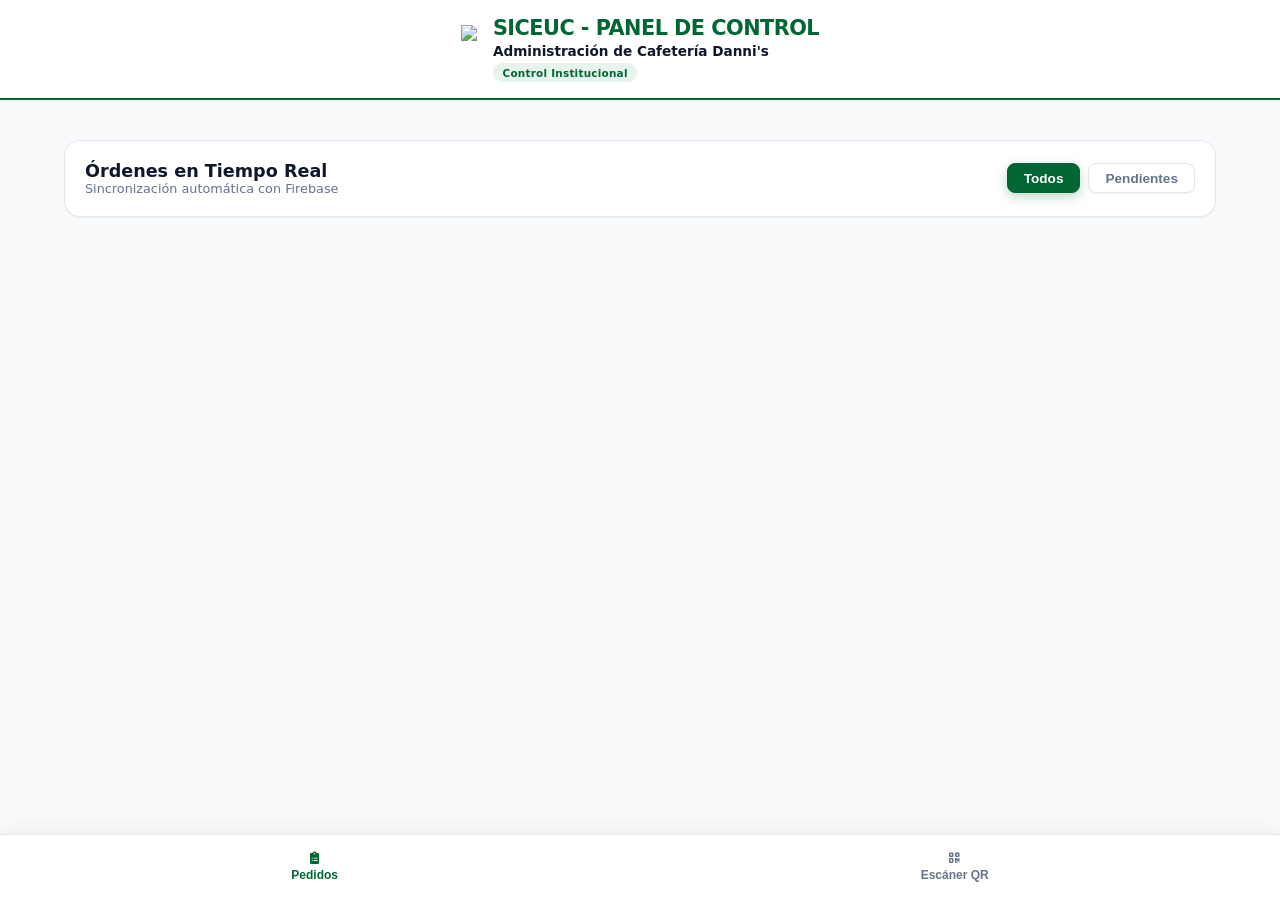
==== admin.html @ c442cb09 "Update admin.html" ====
<!DOCTYPE html>
<html lang="es">
<head>
    <meta charset="UTF-8">
    <meta name="viewport" content="width=device-width, initial-scale=1.0">
    <title>SICEUC - Panel de Cafetería</title>
    <!-- Favicon institucional UdeC -->
    <link rel="icon" type="image/png" href="https://upload.wikimedia.org/wikipedia/commons/4/44/Universidad_de_Colima.png">
    <link rel="stylesheet" href="style.css?v=2026.4">
    <link href="https://cdnjs.cloudflare.com/ajax/libs/font-awesome/6.0.0/css/all.min.css" rel="stylesheet">
    <style>
        .admin-header-flex {
            display: flex;
            justify-content: space-between;
            align-items: center;
            margin-bottom: 1.5rem;
            flex-wrap: wrap;
            gap: 1rem;
            background: white;
            padding: 1.25rem;
            border-radius: var(--radius);
            border: 1px solid var(--border);
            box-shadow: var(--shadow-sm);
        }
        .status-badge-0 { background: #fef3c7; color: #d97706; }
        .status-badge-1 { background: #e0f2fe; color: #0284c7; }
        .status-badge-2 { background: #dcfce7; color: #16a34a; }
        .status-badge-3 { background: #f1f5f9; color: #64748b; }

        .order-status-pill {
            font-size: 0.75rem;
            font-weight: 700;
            padding: 0.25rem 0.75rem;
            border-radius: 9999px;
            display: inline-block;
        }

        .admin-card-actions {
            display: grid;
            grid-template-columns: repeat(2, 1fr);
            gap: 0.5rem;
            margin-top: 1rem;
        }

        .admin-card-actions button {
            font-size: 0.75rem;
            padding: 0.4rem;
            border-radius: 8px;
            background: #f8fafc;
            color: var(--text-muted);
            border: 1px solid var(--border);
            box-shadow: none;
        }

        .admin-card-actions button.active {
            background: var(--primary);
            color: white;
            border-color: var(--primary);
            box-shadow: 0 2px 6px rgba(0, 102, 51, 0.2);
        }
    </style>
</head>
<body>
    <header class="app-header">
        <div class="header-content">
            <img src="https://thumb.wikimedia.org/wikipedia/commons/thumb/7/7d/Logo_de_la_Universidad_de_Colima.svg/1280px-Logo_de_la_Universidad_de_Colima.svg.png?utm_source=es.wikipedia.org&utm_campaign=index&utm_content=thumbnail" class="header-logo">
            <div class="header-text">
                <h1>SICEUC - PANEL DE CONTROL</h1>
                <h2>Administración de Cafetería Danni's</h2>
                <span class="academic-badge">Control Institucional</span>
            </div>
        </div>
    </header>

    <main id="app-container">
        <!-- VISTA 1: GESTIÓN DE PEDIDOS -->
        <div id="view-admin-orders" class="view active">
            <div class="admin-header-flex">
                <div>
                    <h2 style="font-size: 1.1rem; font-weight: 700; color: var(--text-main);">Órdenes en Tiempo Real</h2>
                    <p style="font-size: 0.8rem; color: var(--text-muted);">Sincronización automática con Firebase</p>
                </div>
                <div style="display: flex; gap: 0.5rem;">
                    <button id="btnFilterAll" class="cat-btn active" style="padding: 0.4rem 1rem; border-radius: 8px; font-size: 0.85rem;">Todos</button>
                    <button id="btnFilterPending" class="cat-btn" style="padding: 0.4rem 1rem; border-radius: 8px; font-size: 0.85rem;">Pendientes</button>
                </div>
            </div>

            <div id="adminOrdersContainer" class="products-grid"></div>
        </div>

        <!-- VISTA 2: SIMULADOR DE ESCÁNER QR -->
        <div id="view-scanner" class="view">
            <div class="success-screen" style="max-width: 600px; margin: 0 auto; text-align: center;">
                <i class="fas fa-qrcode success-icon" style="font-size: 3rem;"></i>
                <h2>Módulo de Entrega por QR</h2>
                <p style="color: var(--text-muted); margin-bottom: 1.5rem; font-size: 0.9rem;">Simula la lectura del código del alumno para liberar los pedidos listos.</p>
                
                <button id="btnSimulateScan" class="btn-primary" style="max-width: 280px; margin: 0 auto 1.5rem auto;">Escanear Siguiente Orden</button>
                
                <div id="scanResult" class="hidden" style="background: var(--bg-color); padding: 1.5rem; border-radius: 12px; border: 1px solid var(--border); text-align: left;"></div>
            </div>
        </div>
    </main>

    <nav class="bottom-nav">
        <button class="nav-btn active" data-target="view-admin-orders">
            <i class="fas fa-clipboard-list"></i><span>Pedidos</span>
        </button>
        <button class="nav-btn" data-target="view-scanner">
            <i class="fas fa-qrcode"></i><span>Escáner QR</span>
        </button>
    </nav>

    <script type="module" src="admin.js?v=2026.4"></script>
</body>
</html>
---- style.css ----
:root {
    --primary: #006633;       /* Verde institucional UdeC */
    --primary-hover: #004d26; 
    --primary-light: #e6f4ed;
    --bg-color: #f8fafc;      
    --card-bg: #ffffff;
    --text-main: #0f172a;
    --text-muted: #64748b;
    --border: #e2e8f0;
    --shadow-sm: 0 1px 2px 0 rgba(0, 0, 0, 0.05);
    --shadow: 0 4px 6px -1px rgba(0, 0, 0, 0.05), 0 2px 4px -2px rgba(0, 0, 0, 0.05);
    --shadow-lg: 0 20px 25px -5px rgba(0, 102, 51, 0.1), 0 10px 10px -5px rgba(0, 102, 51, 0.04);
    --radius: 16px;
    --transition: all 0.25s cubic-bezier(0.4, 0, 0.2, 1);
}

*, *::before, *::after {
    box-sizing: border-box;
    margin: 0;
    padding: 0;
}

body {
    background-color: var(--bg-color);
    color: var(--text-main);
    font-family: 'Inter', system-ui, -apple-system, sans-serif;
    min-height: 100vh;
    display: flex;
    flex-direction: column;
    -webkit-font-smoothing: antialiased;
}

/* Header Pro con Logo UdeC */
.app-header {
    background: rgba(255, 255, 255, 0.95);
    backdrop-filter: blur(12px);
    -webkit-backdrop-filter: blur(12px);
    border-bottom: 2px solid var(--primary);
    padding: 1rem 2rem;
    position: sticky;
    top: 0;
    z-index: 100;
    box-shadow: var(--shadow-sm);
}

.header-content {
    display: flex;
    align-items: center;
    justify-content: center;
    gap: 1rem;
    max-width: 1200px;
    margin: 0 auto;
}

.header-logo {
    height: 48px;
    width: auto;
    object-fit: contain;
}

.header-text h1 {
    font-size: 1.3rem;
    font-weight: 800;
    color: var(--primary);
    letter-spacing: -0.025em;
    line-height: 1.2;
}

.header-text h2 {
    font-size: 0.85rem;
    font-weight: 600;
    color: var(--text-main);
    margin-top: 0.1rem;
}

.academic-badge {
    display: inline-block;
    background: var(--primary-light);
    color: var(--primary);
    font-size: 0.65rem;
    font-weight: 700;
    padding: 0.2rem 0.6rem;
    border-radius: 9999px;
    margin-top: 0.3rem;
    letter-spacing: 0.025em;
}

@media (max-width: 600px) {
    .header-logo { height: 36px; }
    .header-text h1 { font-size: 1.05rem; }
}

/* Main Container */
#app-container {
    flex: 1;
    max-width: 1200px;
    width: 100%;
    margin: 0 auto;
    padding: 2.5rem 1.5rem;
    padding-bottom: 7rem;
    animation: fadeIn 0.35s ease-out;
}

@keyframes fadeIn {
    from { opacity: 0; transform: translateY(8px); }
    to { opacity: 1; transform: translateY(0); }
}

.view { display: none; }
.view.active { display: block; }

/* Search Bar */
.search-bar {
    position: relative;
    margin-bottom: 2rem;
}
.search-bar i {
    position: absolute;
    left: 1.25rem;
    top: 50%;
    transform: translateY(-50%);
    color: var(--text-muted);
}
.search-bar input {
    width: 100%;
    padding: 0.85rem 1rem 0.85rem 3rem;
    border: 1px solid var(--border);
    border-radius: var(--radius);
    font-size: 0.95rem;
    outline: none;
    background: var(--card-bg);
    box-shadow: var(--shadow-sm);
    transition: var(--transition);
}
.search-bar input:focus {
    border-color: var(--primary);
    box-shadow: 0 0 0 4px rgba(0, 102, 51, 0.12);
}

/* Categories Scroll */
.categories-scroll {
    display: flex;
    gap: 0.75rem;
    overflow-x: auto;
    padding-bottom: 0.75rem;
    margin-bottom: 2rem;
    scrollbar-width: none;
}
.categories-scroll::-webkit-scrollbar { display: none; }

.cat-btn {
    background: var(--card-bg);
    border: 1px solid var(--border);
    padding: 0.6rem 1.25rem;
    border-radius: 9999px;
    font-weight: 600;
    font-size: 0.875rem;
    color: var(--text-muted);
    cursor: pointer;
    white-space: nowrap;
    transition: var(--transition);
    box-shadow: var(--shadow-sm);
}
.cat-btn:hover {
    border-color: var(--primary);
    color: var(--primary);
    background: var(--primary-light);
}
.cat-btn.active {
    background: var(--primary);
    color: white;
    border-color: var(--primary);
    box-shadow: 0 4px 12px rgba(0, 102, 51, 0.25);
}

/* Products Grid */
.products-grid {
    display: grid;
    grid-template-columns: repeat(auto-fill, minmax(260px, 1fr));
    gap: 1.75rem;
}

.product-card {
    background: var(--card-bg);
    border: 1px solid var(--border);
    border-radius: var(--radius);
    overflow: hidden;
    box-shadow: var(--shadow);
    display: flex;
    flex-direction: column;
    position: relative;
    transition: var(--transition);
}
.product-card:hover {
    transform: translateY(-6px);
    box-shadow: var(--shadow-lg);
    border-color: rgba(0, 102, 51, 0.2);
}

.product-tag {
    position: absolute;
    top: 14px;
    right: 14px;
    background: var(--primary);
    color: white;
    font-size: 0.7rem;
    font-weight: 700;
    padding: 0.25rem 0.75rem;
    border-radius: 9999px;
    z-index: 2;
    box-shadow: var(--shadow-sm);
}

.product-img {
    width: 100%;
    height: 170px;
    object-fit: cover;
    background: #f1f5f9;
    transition: transform 0.5s ease;
}
.product-card:hover .product-img { transform: scale(1.04); }

.product-info {
    padding: 1.5rem;
    display: flex;
    flex-direction: column;
    flex: 1;
}
.product-name {
    font-size: 1.05rem;
    font-weight: 700;
    margin-bottom: 0.35rem;
    color: var(--text-main);
}
.product-desc {
    font-size: 0.85rem;
    color: var(--text-muted);
    margin-bottom: 1.25rem;
    flex: 1;
    line-height: 1.4;
}
.product-price {
    font-size: 1.25rem;
    font-weight: 800;
    color: var(--primary);
    margin-bottom: 1.25rem;
}

/* Buttons */
button, .btn-primary {
    background-color: var(--primary);
    color: white;
    border: none;
    padding: 0.8rem 1rem;
    border-radius: 12px;
    font-weight: 600;
    font-size: 0.9rem;
    cursor: pointer;
    transition: var(--transition);
    width: 100%;
    box-shadow: 0 2px 4px rgba(0, 102, 51, 0.15);
}
button:hover {
    background-color: var(--primary-hover);
    transform: translateY(-1px);
    box-shadow: 0 4px 12px rgba(0, 102, 51, 0.25);
}
button:active { transform: scale(0.98); }
button:disabled {
    background-color: #e2e8f0;
    color: #94a3b8;
    cursor: not-allowed;
    box-shadow: none;
    transform: none;
}
.btn-danger {
    background-color: #ef4444;
    box-shadow: 0 2px 4px rgba(239, 68, 68, 0.15);
}
.btn-danger:hover {
    background-color: #dc2626;
    box-shadow: 0 4px 12px rgba(239, 68, 68, 0.25);
}

/* Carrito Estilo Mercado Libre */
.cart-layout {
    display: grid;
    grid-template-columns: 1fr 380px;
    gap: 2rem;
    align-items: start;
}
@media (max-width: 900px) {
    .cart-layout { grid-template-columns: 1fr; }
}

.cart-items-container {
    display: flex;
    flex-direction: column;
    gap: 1rem;
}
.cart-item-card {
    background: var(--card-bg);
    border: 1px solid var(--border);
    border-radius: var(--radius);
    padding: 1.25rem;
    display: flex;
    gap: 1.25rem;
    align-items: center;
    box-shadow: var(--shadow-sm);
    transition: var(--transition);
}
.cart-item-img {
    width: 80px;
    height: 80px;
    border-radius: 10px;
    object-fit: cover;
    background: #f1f5f9;
    flex-shrink: 0;
}
.cart-item-details {
    flex: 1;
    display: flex;
    flex-direction: column;
    gap: 0.3rem;
}
.cart-item-title {
    font-size: 1rem;
    font-weight: 700;
    color: var(--text-main);
}
.cart-item-price {
    font-size: 1.1rem;
    font-weight: 800;
    color: var(--text-main);
}
.cart-item-actions {
    display: flex;
    align-items: center;
    justify-content: space-between;
    margin-top: 0.5rem;
}
.qty-selector {
    display: flex;
    align-items: center;
    border: 1px solid var(--border);
    border-radius: 8px;
    overflow: hidden;
    background: #f8fafc;
}
.qty-btn {
    background: transparent;
    border: none;
    width: 32px;
    height: 32px;
    font-weight: bold;
    cursor: pointer;
    color: var(--text-main);
    box-shadow: none !important;
}
.qty-btn:hover { background: #e2e8f0; transform: none !important; }
.qty-value { padding: 0 10px; font-weight: 700; font-size: 0.9rem; }

.btn-delete-item {
    background: transparent;
    border: none;
    color: #ef4444;
    font-size: 0.85rem;
    font-weight: 600;
    cursor: pointer;
    display: flex;
    align-items: center;
    gap: 4px;
    box-shadow: none !important;
    padding: 4px 8px;
    border-radius: 6px;
}
.btn-delete-item:hover { background: #fef2f2; transform: none !important; }

.cart-summary-card {
    background: var(--card-bg);
    border: 1px solid var(--border);
    border-radius: var(--radius);
    padding: 1.75rem;
    box-shadow: var(--shadow);
    position: sticky;
    top: 100px;
}
.summary-title {
    font-size: 1.15rem;
    font-weight: 800;
    margin-bottom: 1.25rem;
    padding-bottom: 0.75rem;
    border-bottom: 1px solid var(--border);
}
.summary-row {
    display: flex;
    justify-content: space-between;
    margin-bottom: 0.85rem;
    font-size: 0.95rem;
    color: var(--text-muted);
}
.summary-row.total {
    font-size: 1.25rem;
    font-weight: 800;
    color: var(--text-main);
    margin-top: 1rem;
    padding-top: 1rem;
    border-top: 1px solid var(--border);
}
.summary-row.total span:last-child { color: var(--primary); }

/* Bottom Nav Pro */
.bottom-nav {
    position: fixed;
    bottom: 0;
    left: 0;
    width: 100%;
    background: rgba(255, 255, 255, 0.9);
    backdrop-filter: blur(16px);
    -webkit-backdrop-filter: blur(16px);
    border-top: 1px solid var(--border);
    display: flex;
    justify-content: space-around;
    padding: 0.6rem 0;
    z-index: 1000;
    box-shadow: 0 -4px 20px rgba(0,0,0,0.06);
}
.bottom-nav .nav-btn {
    background: transparent;
    border: none;
    display: flex;
    flex-direction: column;
    align-items: center;
    gap: 0.25rem;
    color: var(--text-muted);
    font-size: 0.75rem;
    font-weight: 600;
    cursor: pointer;
    padding: 0.5rem 1rem;
    width: auto;
    box-shadow: none;
    transition: var(--transition);
}
.bottom-nav .nav-btn.active { color: var(--primary); }

.badge {
    position: absolute;
    top: 4px;
    right: calc(50% - 20px);
    background: #ef4444;
    color: white;
    font-size: 0.65rem;
    padding: 2px 6px;
    border-radius: 9999px;
    font-weight: 700;
}
.hidden { display: none !important; }

.success-screen {
    background: var(--card-bg);
    border: 1px solid var(--border);
    border-radius: var(--radius);
    padding: 2.5rem;
    max-width: 600px;
    margin: 0 auto;
    text-align: center;
    box-shadow: var(--shadow-lg);
}
.success-icon { font-size: 3.5rem; color: var(--primary); margin-bottom: 1rem; }

/* Toast Notifications */
#toast-container {
    position: fixed;
    bottom: 90px;
    right: 24px;
    z-index: 9999;
    display: flex;
    flex-direction: column;
    gap: 10px;
}
.toast {
    background: #0f172a;
    color: white;
    padding: 12px 20px;
    border-radius: 12px;
    box-shadow: 0 10px 25px -5px rgba(0,0,0,0.25);
    font-weight: 500;
    font-size: 0.875rem;
    display: flex;
    align-items: center;
    gap: 10px;
    animation: slideInToast 0.3s cubic-bezier(0.16, 1, 0.3, 1) forwards;
}
@keyframes slideInToast {
    from { transform: translateX(100%); opacity: 0; }
    to { transform: translateX(0); opacity: 1; }
}
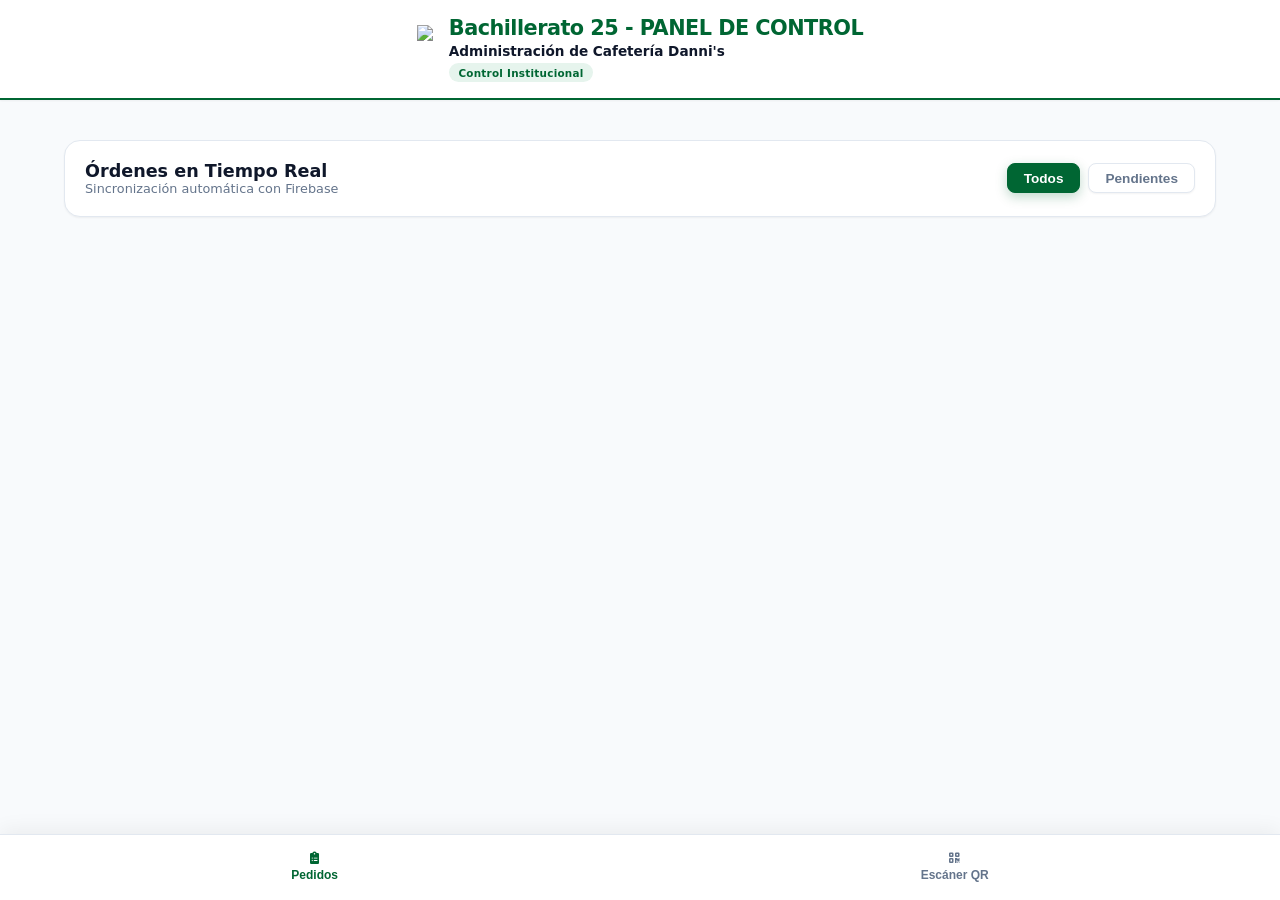
==== commit 16a39d1f: "Update admin.html" ====
--- a/admin.html
+++ b/admin.html
@@ -3,7 +3,7 @@
 <head>
     <meta charset="UTF-8">
     <meta name="viewport" content="width=device-width, initial-scale=1.0">
-    <title>SICEUC - Panel de Cafetería</title>
+    <title>Bachillerato 25 UdC - Panel de Cafetería</title>
     <!-- Favicon institucional UdeC -->
     <link rel="icon" type="image/png" href="https://upload.wikimedia.org/wikipedia/commons/4/44/Universidad_de_Colima.png">
     <link rel="stylesheet" href="style.css?v=2026.4">
@@ -65,7 +65,7 @@
         <div class="header-content">
             <img src="https://thumb.wikimedia.org/wikipedia/commons/thumb/7/7d/Logo_de_la_Universidad_de_Colima.svg/1280px-Logo_de_la_Universidad_de_Colima.svg.png?utm_source=es.wikipedia.org&utm_campaign=index&utm_content=thumbnail" class="header-logo">
             <div class="header-text">
-                <h1>SICEUC - PANEL DE CONTROL</h1>
+                <h1>Bachillerato 25 - PANEL DE CONTROL</h1>
                 <h2>Administración de Cafetería Danni's</h2>
                 <span class="academic-badge">Control Institucional</span>
             </div>
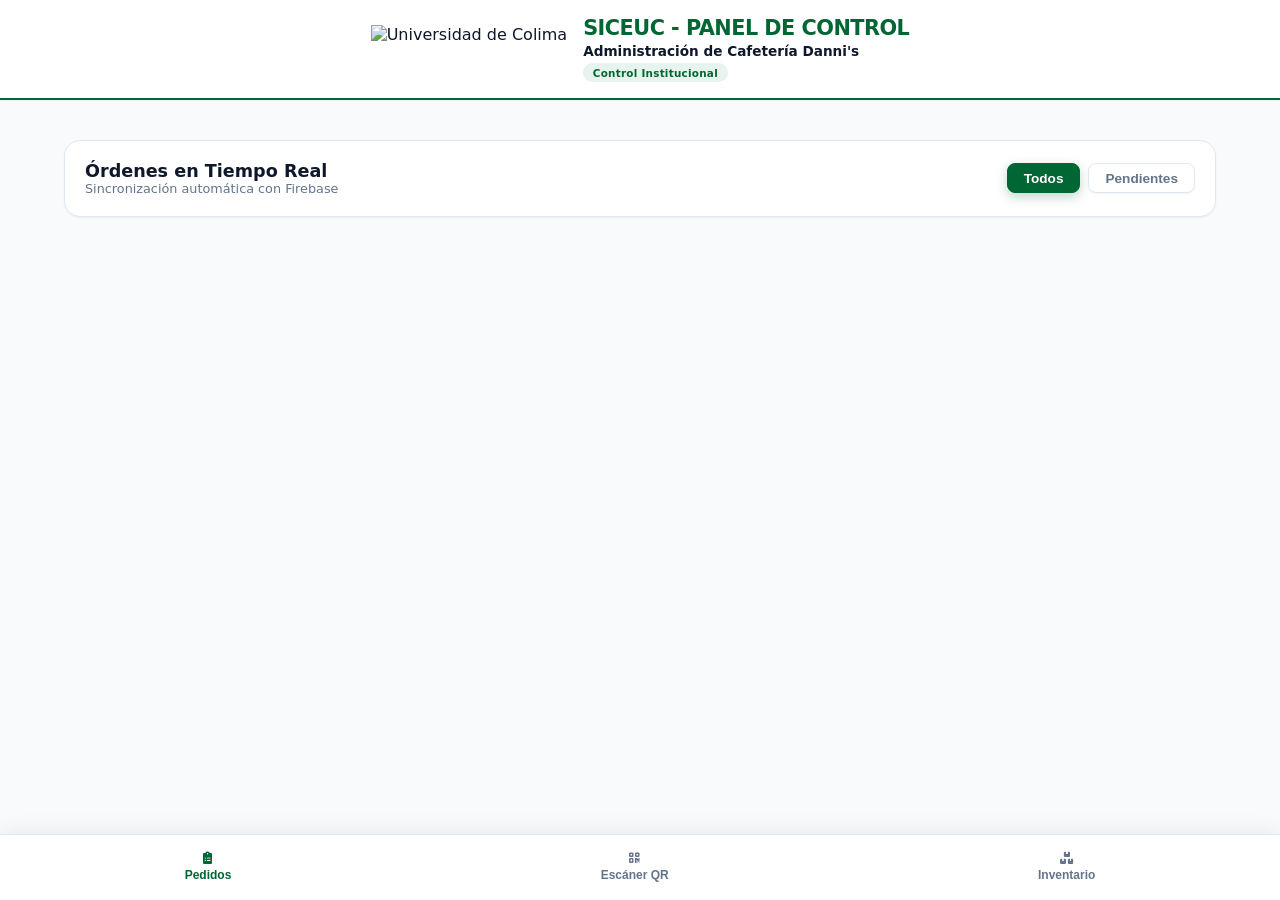
==== commit 33df0b93: "Update admin.html" ====
--- a/admin.html
+++ b/admin.html
@@ -3,10 +3,10 @@
 <head>
     <meta charset="UTF-8">
     <meta name="viewport" content="width=device-width, initial-scale=1.0">
-    <title>Bachillerato 25 UdC - Panel de Cafetería</title>
+    <title>SICEUC - Panel de Cafetería</title>
     <!-- Favicon institucional UdeC -->
     <link rel="icon" type="image/png" href="https://upload.wikimedia.org/wikipedia/commons/4/44/Universidad_de_Colima.png">
-    <link rel="stylesheet" href="style.css?v=2026.4">
+    <link rel="stylesheet" href="style.css?v=2026.5">
     <link href="https://cdnjs.cloudflare.com/ajax/libs/font-awesome/6.0.0/css/all.min.css" rel="stylesheet">
     <style>
         .admin-header-flex {
@@ -63,9 +63,9 @@
 <body>
     <header class="app-header">
         <div class="header-content">
-            <img src="https://thumb.wikimedia.org/wikipedia/commons/thumb/7/7d/Logo_de_la_Universidad_de_Colima.svg/1280px-Logo_de_la_Universidad_de_Colima.svg.png?utm_source=es.wikipedia.org&utm_campaign=index&utm_content=thumbnail" class="header-logo">
+            <img src="https://upload.wikimedia.org/wikipedia/commons/4/44/Universidad_de_Colima.png" alt="Universidad de Colima" class="header-logo">
             <div class="header-text">
-                <h1>Bachillerato 25 - PANEL DE CONTROL</h1>
+                <h1>SICEUC - PANEL DE CONTROL</h1>
                 <h2>Administración de Cafetería Danni's</h2>
                 <span class="academic-badge">Control Institucional</span>
             </div>
@@ -101,6 +101,17 @@
                 <div id="scanResult" class="hidden" style="background: var(--bg-color); padding: 1.5rem; border-radius: 12px; border: 1px solid var(--border); text-align: left;"></div>
             </div>
         </div>
+
+        <!-- VISTA 3: INVENTARIO / CONTROL DE STOCK -->
+        <div id="view-inventory" class="view">
+            <div class="admin-header-flex">
+                <div>
+                    <h2 style="font-size: 1.1rem; font-weight: 700; color: var(--text-main);">Control de Disponibilidad de Menú</h2>
+                    <p style="font-size: 0.8rem; color: var(--text-muted);">Activa o agota platillos al instante para los alumnos</p>
+                </div>
+            </div>
+            <div id="adminInventoryContainer" class="products-grid"></div>
+        </div>
     </main>
 
     <nav class="bottom-nav">
@@ -110,8 +121,11 @@
         <button class="nav-btn" data-target="view-scanner">
             <i class="fas fa-qrcode"></i><span>Escáner QR</span>
         </button>
+        <button class="nav-btn" data-target="view-inventory">
+            <i class="fas fa-boxes"></i><span>Inventario</span>
+        </button>
     </nav>
 
-    <script type="module" src="admin.js?v=2026.4"></script>
+    <script type="module" src="admin.js?v=2026.5"></script>
 </body>
 </html>
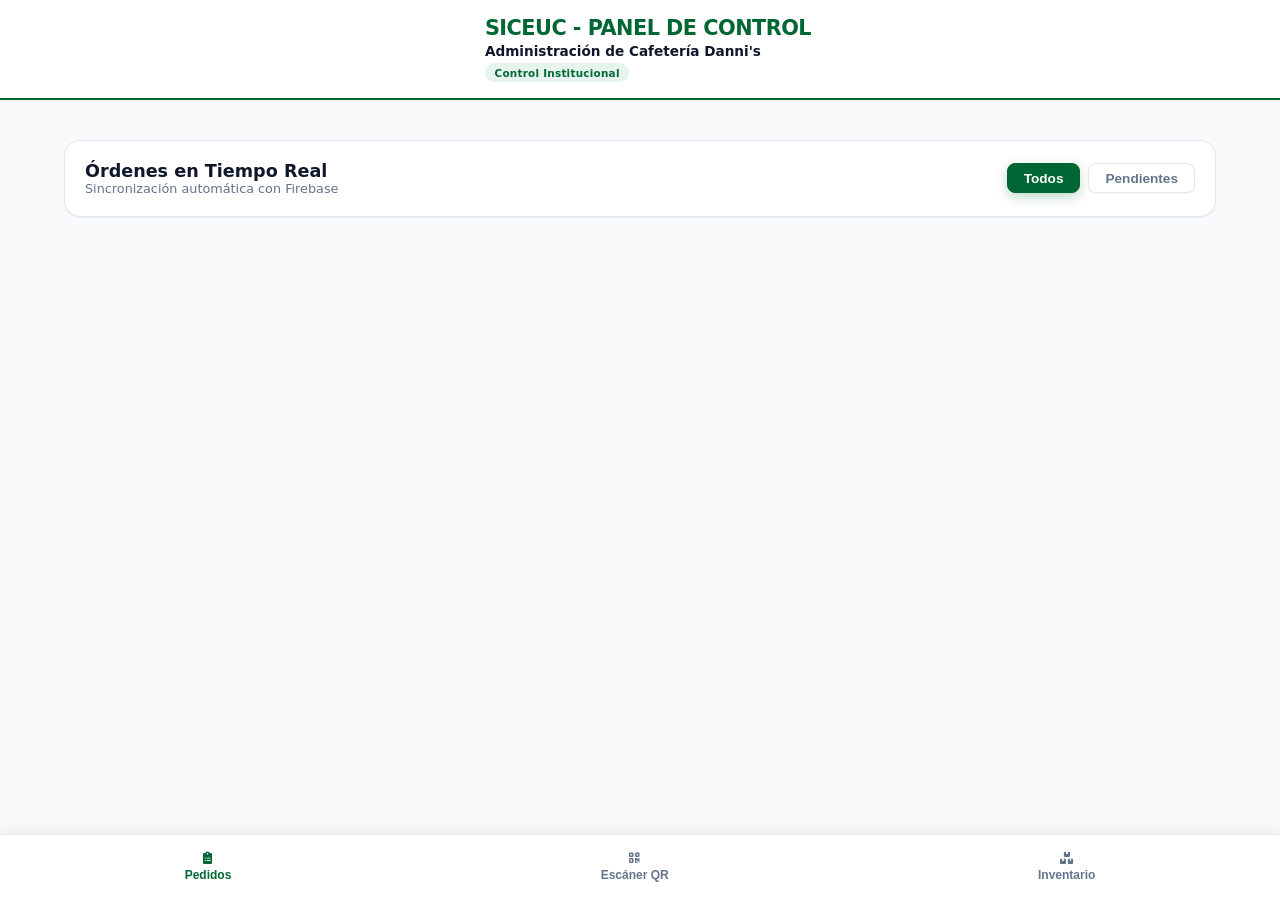
==== commit 8cf407e2: "Update admin.html" ====
--- a/admin.html
+++ b/admin.html
@@ -63,7 +63,7 @@
 <body>
     <header class="app-header">
         <div class="header-content">
-            <img src="https://upload.wikimedia.org/wikipedia/commons/4/44/Universidad_de_Colima.png" alt="Universidad de Colima" class="header-logo">
+            <img src="" class="header-logo">
             <div class="header-text">
                 <h1>SICEUC - PANEL DE CONTROL</h1>
                 <h2>Administración de Cafetería Danni's</h2>
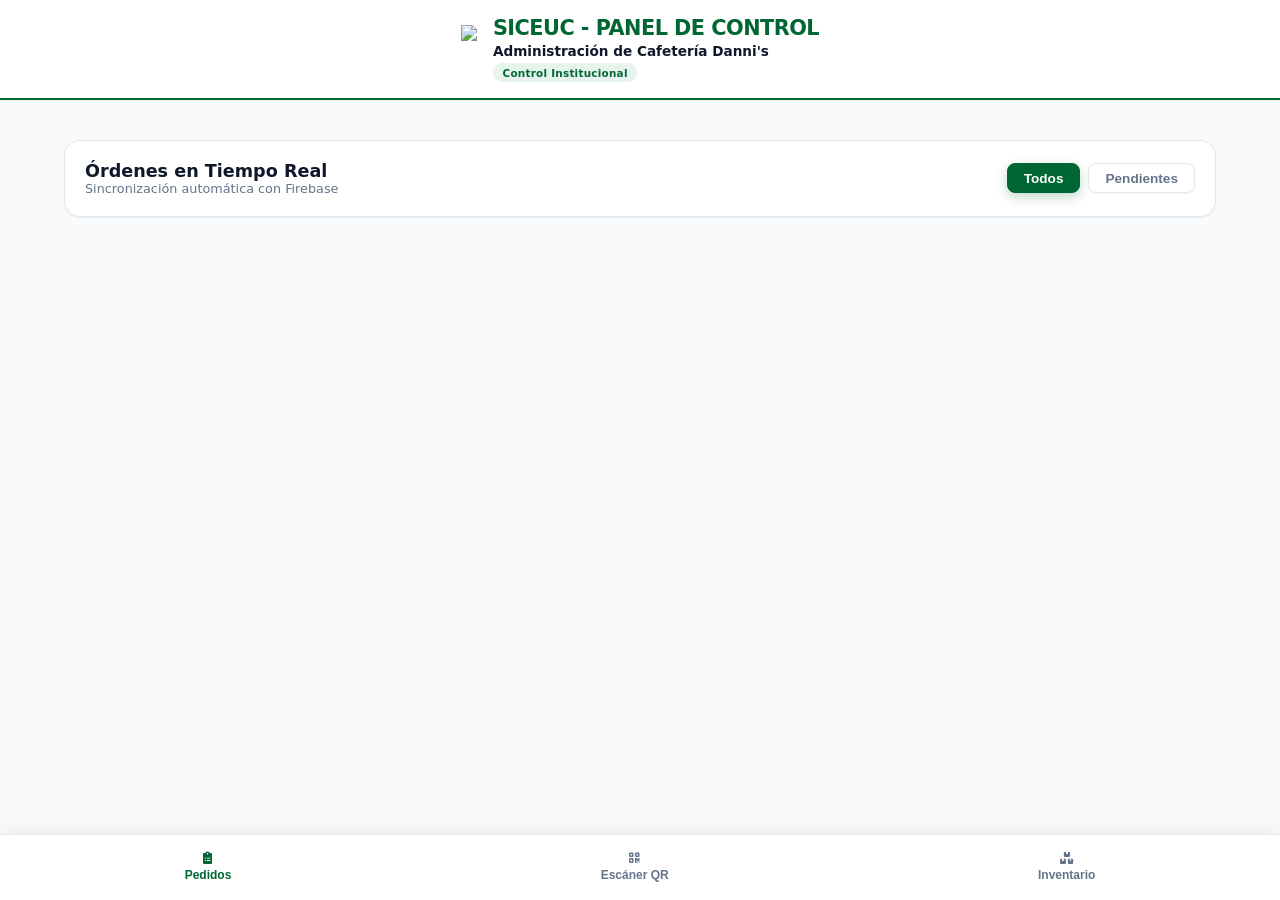
==== commit affb73be: "Update admin.html" ====
--- a/admin.html
+++ b/admin.html
@@ -63,7 +63,7 @@
 <body>
     <header class="app-header">
         <div class="header-content">
-            <img src="" class="header-logo">
+            <img src="https://thumb.wikimedia.org/wikipedia/commons/thumb/7/7d/Logo_de_la_Universidad_de_Colima.svg/1280px-Logo_de_la_Universidad_de_Colima.svg.png?utm_source=es.wikipedia.org&utm_campaign=index&utm_content=thumbnail" class="header-logo">
             <div class="header-text">
                 <h1>SICEUC - PANEL DE CONTROL</h1>
                 <h2>Administración de Cafetería Danni's</h2>
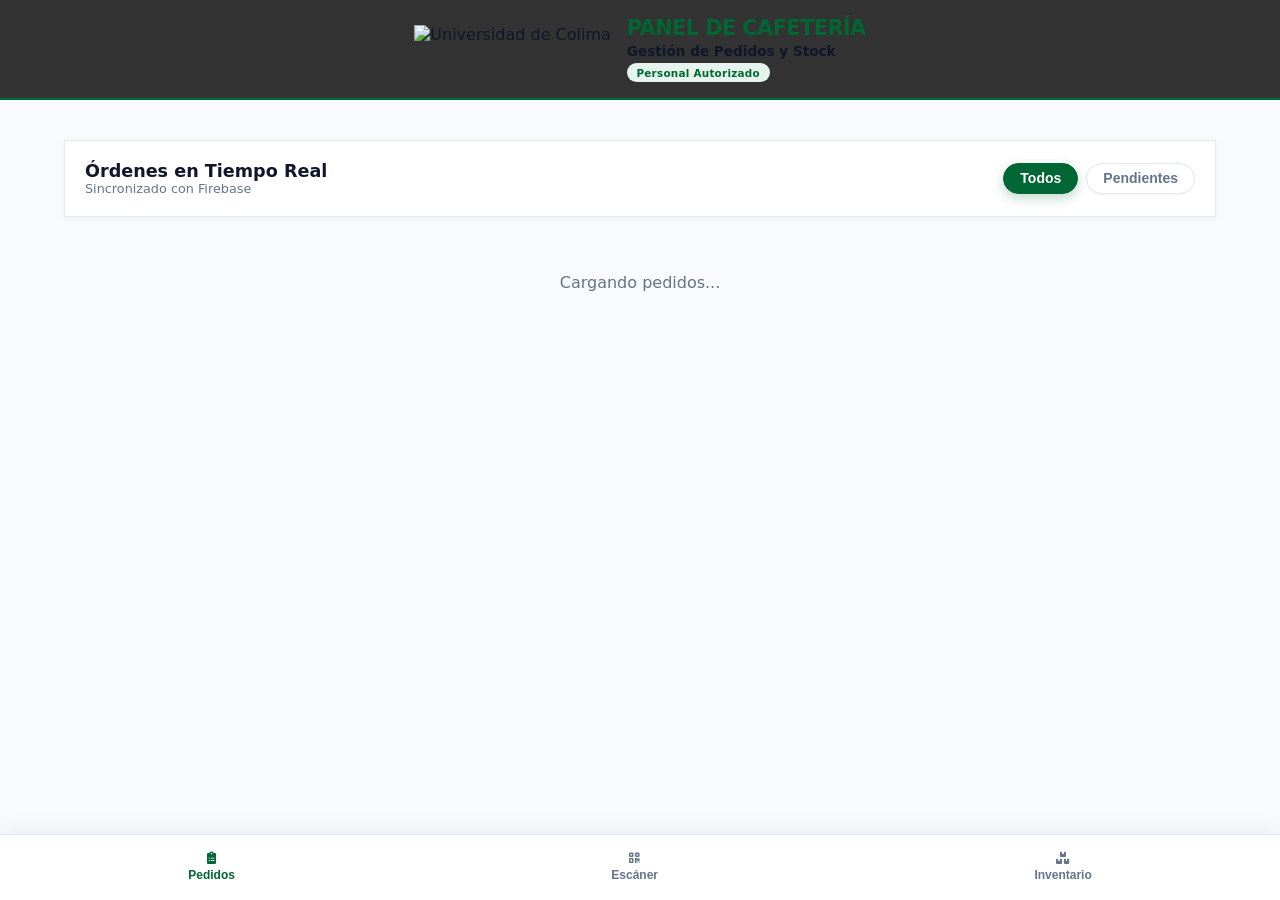
==== commit 06a5630b: "Update admin.html" ====
--- a/admin.html
+++ b/admin.html
@@ -3,10 +3,10 @@
 <head>
     <meta charset="UTF-8">
     <meta name="viewport" content="width=device-width, initial-scale=1.0">
-    <title>SICEUC - Panel de Cafetería</title>
+    <title>CAFETERÍA UdeC - Panel de Cafetería</title>
     <!-- Favicon institucional UdeC -->
     <link rel="icon" type="image/png" href="https://upload.wikimedia.org/wikipedia/commons/4/44/Universidad_de_Colima.png">
-    <link rel="stylesheet" href="style.css?v=2026.5">
+    <link rel="stylesheet" href="style.css">
     <link href="https://cdnjs.cloudflare.com/ajax/libs/font-awesome/6.0.0/css/all.min.css" rel="stylesheet">
     <style>
         .admin-header-flex {
@@ -18,9 +18,9 @@
             gap: 1rem;
             background: white;
             padding: 1.25rem;
-            border-radius: var(--radius);
-            border: 1px solid var(--border);
-            box-shadow: var(--shadow-sm);
+            border-radius: var(--border-radius);
+            border: 1px solid #eaeaea;
+            box-shadow: 0 2px 5px rgba(0,0,0,0.05);
         }
         .status-badge-0 { background: #fef3c7; color: #d97706; }
         .status-badge-1 { background: #e0f2fe; color: #0284c7; }
@@ -44,88 +44,91 @@
 
         .admin-card-actions button {
             font-size: 0.75rem;
-            padding: 0.4rem;
+            padding: 0.5rem;
             border-radius: 8px;
             background: #f8fafc;
             color: var(--text-muted);
-            border: 1px solid var(--border);
-            box-shadow: none;
+            border: 1px solid #ddd;
+            cursor: pointer;
+            font-weight: 600;
         }
 
         .admin-card-actions button.active {
-            background: var(--primary);
+            background: var(--primary-color);
             color: white;
-            border-color: var(--primary);
-            box-shadow: 0 2px 6px rgba(0, 102, 51, 0.2);
+            border-color: var(--primary-color);
         }
     </style>
 </head>
 <body>
-    <header class="app-header">
+    <header class="app-header" style="background-color: #333;">
         <div class="header-content">
-            <img src="https://thumb.wikimedia.org/wikipedia/commons/thumb/7/7d/Logo_de_la_Universidad_de_Colima.svg/1280px-Logo_de_la_Universidad_de_Colima.svg.png?utm_source=es.wikipedia.org&utm_campaign=index&utm_content=thumbnail" class="header-logo">
+            <img src="https://upload.wikimedia.org/wikipedia/commons/4/44/Universidad_de_Colima.png" alt="Universidad de Colima" class="header-logo">
             <div class="header-text">
-                <h1>SICEUC - PANEL DE CONTROL</h1>
-                <h2>Administración de Cafetería Danni's</h2>
-                <span class="academic-badge">Control Institucional</span>
+                <h1>PANEL DE CAFETERÍA</h1>
+                <h2>Gestión de Pedidos y Stock</h2>
+                <span class="academic-badge">Personal Autorizado</span>
             </div>
         </div>
     </header>
 
     <main id="app-container">
-        <!-- VISTA 1: GESTIÓN DE PEDIDOS -->
-        <div id="view-admin-orders" class="view active">
+        <!-- VISTA: PANEL DE PEDIDOS -->
+        <section id="view-admin" class="view active">
             <div class="admin-header-flex">
                 <div>
-                    <h2 style="font-size: 1.1rem; font-weight: 700; color: var(--text-main);">Órdenes en Tiempo Real</h2>
-                    <p style="font-size: 0.8rem; color: var(--text-muted);">Sincronización automática con Firebase</p>
+                    <h2 style="font-size: 1.1rem; font-weight: 700;">Órdenes en Tiempo Real</h2>
+                    <p style="font-size: 0.8rem; color: var(--text-muted);">Sincronizado con Firebase</p>
                 </div>
                 <div style="display: flex; gap: 0.5rem;">
-                    <button id="btnFilterAll" class="cat-btn active" style="padding: 0.4rem 1rem; border-radius: 8px; font-size: 0.85rem;">Todos</button>
-                    <button id="btnFilterPending" class="cat-btn" style="padding: 0.4rem 1rem; border-radius: 8px; font-size: 0.85rem;">Pendientes</button>
+                    <button id="btnFilterAll" class="cat-btn active" style="padding: 0.4rem 1rem;">Todos</button>
+                    <button id="btnFilterPending" class="cat-btn" style="padding: 0.4rem 1rem;">Pendientes</button>
                 </div>
             </div>
+            <div id="adminOrdersContainer" class="admin-orders-grid">
+                <p style="text-align:center; padding: 2rem; color: var(--text-muted);">Cargando pedidos...</p>
+            </div>
+        </section>
 
-            <div id="adminOrdersContainer" class="products-grid"></div>
-        </div>
+        <!-- VISTA: ESCÁNER QR -->
+        <section id="view-scanner" class="view">
+            <div class="scanner-container" style="max-width: 600px; margin: 0 auto; text-align: center; background: white; padding: 2rem; border-radius: var(--border-radius); box-shadow: 0 2px 8px rgba(0,0,0,0.05);">
+                <h2>Escáner de Credencial</h2>
+                <div class="scanner-box" style="height: 180px; margin: 1rem 0;">
+                    <i class="fas fa-qrcode"></i>
+                    <p>Apunta al código QR de la credencial UdeC</p>
+                </div>
+                <button id="btnSimulateScan" class="btn-primary">Simular Escaneo (Buscar siguiente orden lista)</button>
+                <div id="scanResult" class="scan-result hidden" style="text-align: left; margin-top: 1.5rem;"></div>
+            </div>
+        </section>
 
-        <!-- VISTA 2: SIMULADOR DE ESCÁNER QR -->
-        <div id="view-scanner" class="view">
-            <div class="success-screen" style="max-width: 600px; margin: 0 auto; text-align: center;">
-                <i class="fas fa-qrcode success-icon" style="font-size: 3rem;"></i>
-                <h2>Módulo de Entrega por QR</h2>
-                <p style="color: var(--text-muted); margin-bottom: 1.5rem; font-size: 0.9rem;">Simula la lectura del código del alumno para liberar los pedidos listos.</p>
-                
-                <button id="btnSimulateScan" class="btn-primary" style="max-width: 280px; margin: 0 auto 1.5rem auto;">Escanear Siguiente Orden</button>
-                
-                <div id="scanResult" class="hidden" style="background: var(--bg-color); padding: 1.5rem; border-radius: 12px; border: 1px solid var(--border); text-align: left;"></div>
-            </div>
-        </div>
-
-        <!-- VISTA 3: INVENTARIO / CONTROL DE STOCK -->
-        <div id="view-inventory" class="view">
+        <!-- VISTA: INVENTARIO / CONTROL DE STOCK -->
+        <section id="view-inventory" class="view">
             <div class="admin-header-flex">
                 <div>
-                    <h2 style="font-size: 1.1rem; font-weight: 700; color: var(--text-main);">Control de Disponibilidad de Menú</h2>
-                    <p style="font-size: 0.8rem; color: var(--text-muted);">Activa o agota platillos al instante para los alumnos</p>
+                    <h2 style="font-size: 1.1rem; font-weight: 700;">Control de Disponibilidad</h2>
+                    <p style="font-size: 0.8rem; color: var(--text-muted);">Activa o agota platillos al instante</p>
                 </div>
             </div>
             <div id="adminInventoryContainer" class="products-grid"></div>
-        </div>
+        </section>
     </main>
 
+    <!-- NAVEGACIÓN INFERIOR ADMIN -->
     <nav class="bottom-nav">
-        <button class="nav-btn active" data-target="view-admin-orders">
+        <button class="nav-btn active" data-target="view-admin">
             <i class="fas fa-clipboard-list"></i><span>Pedidos</span>
         </button>
         <button class="nav-btn" data-target="view-scanner">
-            <i class="fas fa-qrcode"></i><span>Escáner QR</span>
+            <i class="fas fa-qrcode"></i><span>Escáner</span>
         </button>
         <button class="nav-btn" data-target="view-inventory">
             <i class="fas fa-boxes"></i><span>Inventario</span>
         </button>
     </nav>
 
-    <script type="module" src="admin.js?v=2026.5"></script>
+    <!-- Script de Admin -->
+    <script type="module" src="admin.js"></script>
 </body>
 </html>
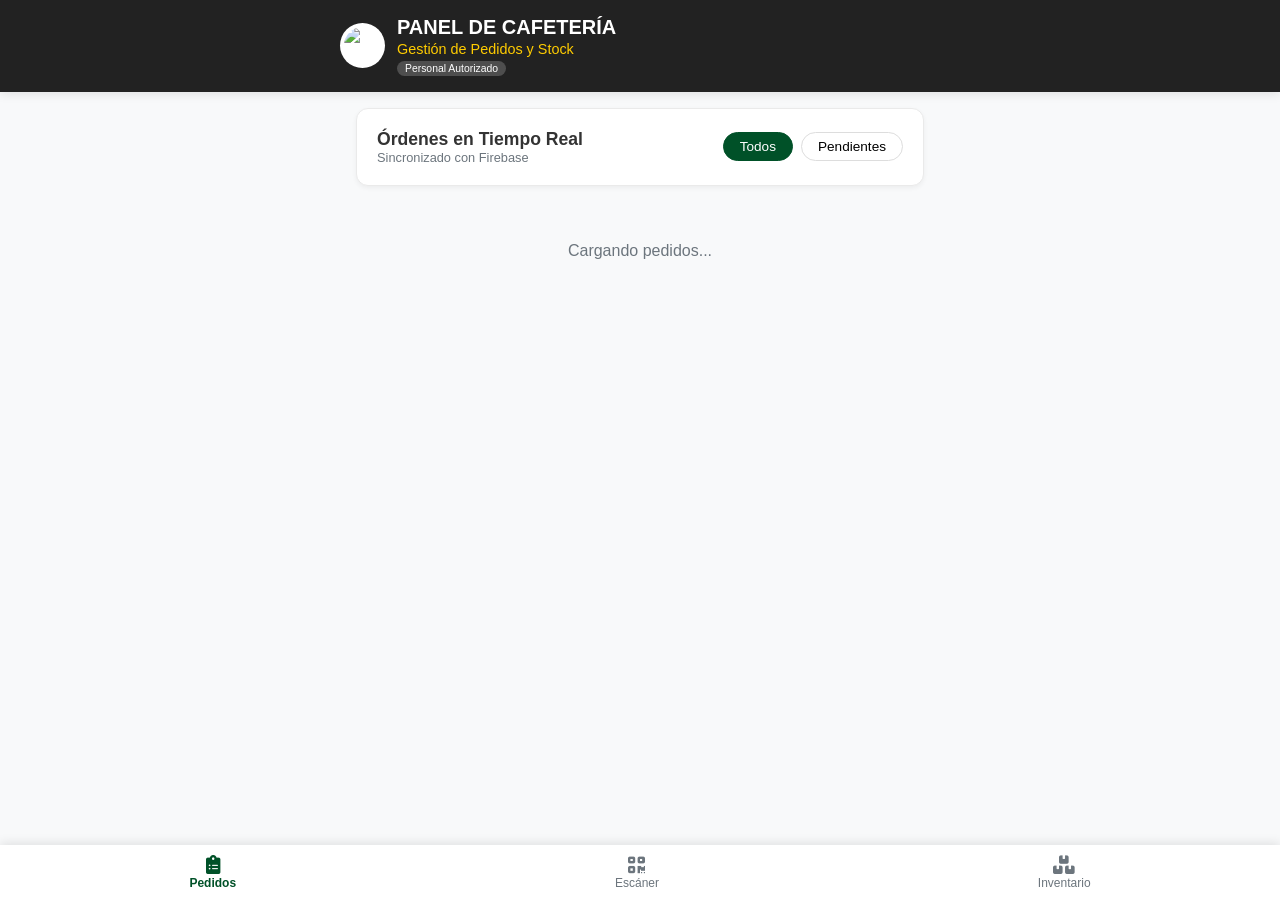
==== commit 91d213b2: "Update admin.html" ====
--- a/admin.html
+++ b/admin.html
@@ -61,8 +61,9 @@
     </style>
 </head>
 <body>
-    <header class="app-header" style="background-color: #333;">
+    <header class="app-header" style="background-color: #222;">
         <div class="header-content">
+            <!-- LOGO OFICIAL UNIVERSIDAD DE COLIMA -->
             <img src="https://upload.wikimedia.org/wikipedia/commons/4/44/Universidad_de_Colima.png" alt="Universidad de Colima" class="header-logo">
             <div class="header-text">
                 <h1>PANEL DE CAFETERÍA</h1>
@@ -128,7 +129,6 @@
         </button>
     </nav>
 
-    <!-- Script de Admin -->
     <script type="module" src="admin.js"></script>
 </body>
 </html>
--- a/style.css
+++ b/style.css
@@ -1,497 +1,252 @@
 :root {
-    --primary: #006633;       /* Verde institucional UdeC */
-    --primary-hover: #004d26; 
-    --primary-light: #e6f4ed;
-    --bg-color: #f8fafc;      
+    --primary-color: #005128; /* Verde institucional base UdeC */
+    --secondary-color: #ffcc00; /* Amarillo institucional */
+    --bg-color: #f8f9fa;
     --card-bg: #ffffff;
-    --text-main: #0f172a;
-    --text-muted: #64748b;
-    --border: #e2e8f0;
-    --shadow-sm: 0 1px 2px 0 rgba(0, 0, 0, 0.05);
-    --shadow: 0 4px 6px -1px rgba(0, 0, 0, 0.05), 0 2px 4px -2px rgba(0, 0, 0, 0.05);
-    --shadow-lg: 0 20px 25px -5px rgba(0, 102, 51, 0.1), 0 10px 10px -5px rgba(0, 102, 51, 0.04);
-    --radius: 16px;
-    --transition: all 0.25s cubic-bezier(0.4, 0, 0.2, 1);
-}
-
-*, *::before, *::after {
-    box-sizing: border-box;
+    --text-main: #333333;
+    --text-muted: #6c757d;
+    --border-radius: 12px;
+    --transition: 0.3s ease;
+}
+
+* {
     margin: 0;
     padding: 0;
+    box-sizing: border-box;
+    font-family: 'Segoe UI', Roboto, Helvetica, Arial, sans-serif;
 }
 
 body {
     background-color: var(--bg-color);
     color: var(--text-main);
-    font-family: 'Inter', system-ui, -apple-system, sans-serif;
-    min-height: 100vh;
-    display: flex;
-    flex-direction: column;
-    -webkit-font-smoothing: antialiased;
-}
-
-/* Header Pro con Logo UdeC */
+    padding-bottom: 70px; /* Espacio para el nav inferior */
+}
+
+/* HEADER */
 .app-header {
-    background: rgba(255, 255, 255, 0.95);
-    backdrop-filter: blur(12px);
-    -webkit-backdrop-filter: blur(12px);
-    border-bottom: 2px solid var(--primary);
-    padding: 1rem 2rem;
-    position: sticky;
-    top: 0;
-    z-index: 100;
-    box-shadow: var(--shadow-sm);
+    background-color: var(--primary-color);
+    color: white;
+    padding: 1rem;
+    box-shadow: 0 2px 10px rgba(0,0,0,0.1);
 }
 
 .header-content {
     display: flex;
     align-items: center;
-    justify-content: center;
-    gap: 1rem;
-    max-width: 1200px;
+    gap: 12px;
+    max-width: 600px;
     margin: 0 auto;
 }
 
 .header-logo {
-    height: 48px;
-    width: auto;
+    width: 45px;
+    height: 45px;
     object-fit: contain;
-}
-
-.header-text h1 {
-    font-size: 1.3rem;
-    font-weight: 800;
-    color: var(--primary);
-    letter-spacing: -0.025em;
-    line-height: 1.2;
-}
-
-.header-text h2 {
-    font-size: 0.85rem;
-    font-weight: 600;
-    color: var(--text-main);
-    margin-top: 0.1rem;
-}
+    background: white;
+    border-radius: 50%;
+    padding: 4px;
+}
+
+.header-text h1 { font-size: 1.25rem; margin-bottom: 0.1rem; }
+.header-text h2 { font-size: 0.9rem; font-weight: 400; color: var(--secondary-color); }
 
 .academic-badge {
     display: inline-block;
-    background: var(--primary-light);
-    color: var(--primary);
+    background: rgba(255,255,255,0.2);
     font-size: 0.65rem;
-    font-weight: 700;
-    padding: 0.2rem 0.6rem;
-    border-radius: 9999px;
-    margin-top: 0.3rem;
-    letter-spacing: 0.025em;
-}
-
-@media (max-width: 600px) {
-    .header-logo { height: 36px; }
-    .header-text h1 { font-size: 1.05rem; }
-}
-
-/* Main Container */
-#app-container {
-    flex: 1;
-    max-width: 1200px;
-    width: 100%;
+    padding: 2px 8px;
+    border-radius: 20px;
+    margin-top: 4px;
+}
+
+/* CONTENEDOR DE VISTAS */
+.view {
+    display: none;
+    padding: 1rem;
+    max-width: 600px;
     margin: 0 auto;
-    padding: 2.5rem 1.5rem;
-    padding-bottom: 7rem;
-    animation: fadeIn 0.35s ease-out;
-}
-
-@keyframes fadeIn {
-    from { opacity: 0; transform: translateY(8px); }
-    to { opacity: 1; transform: translateY(0); }
-}
-
-.view { display: none; }
+    animation: fadeIn 0.3s ease;
+}
 .view.active { display: block; }
-
-/* Search Bar */
+@keyframes fadeIn { from { opacity: 0; transform: translateY(10px); } to { opacity: 1; transform: translateY(0); } }
+
+/* BUSCADOR */
 .search-bar {
-    position: relative;
-    margin-bottom: 2rem;
-}
-.search-bar i {
-    position: absolute;
-    left: 1.25rem;
-    top: 50%;
-    transform: translateY(-50%);
-    color: var(--text-muted);
-}
-.search-bar input {
-    width: 100%;
-    padding: 0.85rem 1rem 0.85rem 3rem;
-    border: 1px solid var(--border);
-    border-radius: var(--radius);
-    font-size: 0.95rem;
-    outline: none;
-    background: var(--card-bg);
-    box-shadow: var(--shadow-sm);
+    display: flex;
+    align-items: center;
+    background: var(--card-bg);
+    padding: 0.8rem 1rem;
+    border-radius: 25px;
+    box-shadow: 0 2px 5px rgba(0,0,0,0.05);
+    margin-bottom: 1rem;
+}
+.search-bar i { color: var(--text-muted); margin-right: 10px; }
+.search-bar input { border: none; outline: none; width: 100%; font-size: 1rem; background: transparent; }
+
+/* CATEGORÍAS */
+.categories-scroll {
+    display: flex;
+    overflow-x: auto;
+    gap: 10px;
+    padding-bottom: 10px;
+    margin-bottom: 1rem;
+    scrollbar-width: none;
+}
+.categories-scroll::-webkit-scrollbar { display: none; }
+.cat-btn {
+    background: var(--card-bg);
+    border: 1px solid #ddd;
+    padding: 8px 16px;
+    border-radius: 20px;
+    white-space: nowrap;
+    cursor: pointer;
     transition: var(--transition);
-}
-.search-bar input:focus {
-    border-color: var(--primary);
-    box-shadow: 0 0 0 4px rgba(0, 102, 51, 0.12);
-}
-
-/* Categories Scroll */
-.categories-scroll {
-    display: flex;
-    gap: 0.75rem;
-    overflow-x: auto;
-    padding-bottom: 0.75rem;
-    margin-bottom: 2rem;
-    scrollbar-width: none;
-}
-.categories-scroll::-webkit-scrollbar { display: none; }
-
-.cat-btn {
-    background: var(--card-bg);
-    border: 1px solid var(--border);
-    padding: 0.6rem 1.25rem;
-    border-radius: 9999px;
-    font-weight: 600;
-    font-size: 0.875rem;
-    color: var(--text-muted);
-    cursor: pointer;
-    white-space: nowrap;
-    transition: var(--transition);
-    box-shadow: var(--shadow-sm);
-}
-.cat-btn:hover {
-    border-color: var(--primary);
-    color: var(--primary);
-    background: var(--primary-light);
-}
-.cat-btn.active {
-    background: var(--primary);
-    color: white;
-    border-color: var(--primary);
-    box-shadow: 0 4px 12px rgba(0, 102, 51, 0.25);
-}
-
-/* Products Grid */
+    font-size: 0.85rem;
+}
+.cat-btn.active { background: var(--primary-color); color: white; border-color: var(--primary-color); }
+
+/* PRODUCTOS */
 .products-grid {
     display: grid;
-    grid-template-columns: repeat(auto-fill, minmax(260px, 1fr));
-    gap: 1.75rem;
-}
-
+    grid-template-columns: repeat(auto-fill, minmax(155px, 1fr));
+    gap: 15px;
+}
 .product-card {
     background: var(--card-bg);
-    border: 1px solid var(--border);
-    border-radius: var(--radius);
-    overflow: hidden;
-    box-shadow: var(--shadow);
+    border-radius: var(--border-radius);
+    padding: 10px;
+    box-shadow: 0 2px 8px rgba(0,0,0,0.08);
+    position: relative;
     display: flex;
     flex-direction: column;
-    position: relative;
-    transition: var(--transition);
-}
-.product-card:hover {
-    transform: translateY(-6px);
-    box-shadow: var(--shadow-lg);
-    border-color: rgba(0, 102, 51, 0.2);
-}
-
+    justify-content: space-between;
+}
+.product-img { width: 100%; height: 110px; object-fit: cover; border-radius: 8px; background: #eee; }
 .product-tag {
     position: absolute;
-    top: 14px;
-    right: 14px;
-    background: var(--primary);
-    color: white;
-    font-size: 0.7rem;
-    font-weight: 700;
-    padding: 0.25rem 0.75rem;
-    border-radius: 9999px;
-    z-index: 2;
-    box-shadow: var(--shadow-sm);
-}
-
-.product-img {
-    width: 100%;
-    height: 170px;
-    object-fit: cover;
-    background: #f1f5f9;
-    transition: transform 0.5s ease;
-}
-.product-card:hover .product-img { transform: scale(1.04); }
-
-.product-info {
-    padding: 1.5rem;
-    display: flex;
-    flex-direction: column;
-    flex: 1;
-}
-.product-name {
-    font-size: 1.05rem;
-    font-weight: 700;
-    margin-bottom: 0.35rem;
-    color: var(--text-main);
-}
-.product-desc {
-    font-size: 0.85rem;
-    color: var(--text-muted);
-    margin-bottom: 1.25rem;
-    flex: 1;
-    line-height: 1.4;
-}
-.product-price {
-    font-size: 1.25rem;
-    font-weight: 800;
-    color: var(--primary);
-    margin-bottom: 1.25rem;
-}
-
-/* Buttons */
-button, .btn-primary {
-    background-color: var(--primary);
-    color: white;
-    border: none;
-    padding: 0.8rem 1rem;
-    border-radius: 12px;
-    font-weight: 600;
-    font-size: 0.9rem;
-    cursor: pointer;
-    transition: var(--transition);
-    width: 100%;
-    box-shadow: 0 2px 4px rgba(0, 102, 51, 0.15);
-}
-button:hover {
-    background-color: var(--primary-hover);
-    transform: translateY(-1px);
-    box-shadow: 0 4px 12px rgba(0, 102, 51, 0.25);
-}
-button:active { transform: scale(0.98); }
-button:disabled {
+    top: 15px; left: 15px;
+    background: var(--secondary-color);
+    color: var(--primary-color);
+    font-size: 0.65rem; font-weight: bold;
+    padding: 2px 6px; border-radius: 10px;
+}
+.product-info { margin-top: 8px; flex-grow: 1; display: flex; flex-direction: column; justify-content: space-between; }
+.product-name { font-size: 0.9rem; font-weight: 600; }
+.product-desc { font-size: 0.7rem; color: var(--text-muted); margin: 3px 0; display: -webkit-box; -webkit-line-clamp: 2; -webkit-box-orient: vertical; overflow: hidden; }
+.product-price { font-weight: bold; color: var(--primary-color); margin-top: 4px; display: block; font-size: 0.95rem; }
+.btn-add {
+    width: 100%; background: var(--primary-color); color: white; border: none;
+    padding: 7px; border-radius: 8px; margin-top: 8px; cursor: pointer; font-weight: bold; font-size: 0.8rem;
+}
+
+/* CARRITO */
+.cart-items { margin-bottom: 1.5rem; display: flex; flex-direction: column; gap: 10px; }
+.cart-item-card {
+    display: flex; align-items: center; gap: 12px;
+    background: var(--card-bg); padding: 10px; border-radius: var(--border-radius);
+    box-shadow: 0 2px 5px rgba(0,0,0,0.03);
+}
+.cart-item-img { width: 50px; height: 50px; border-radius: 6px; object-fit: cover; }
+.cart-item-details { flex-grow: 1; }
+.cart-item-title { font-size: 0.9rem; font-weight: 600; }
+.cart-item-price { font-size: 0.85rem; color: var(--primary-color); font-weight: bold; }
+.cart-item-actions { display: flex; justify-content: space-between; align-items: center; margin-top: 6px; }
+.qty-selector { display: flex; align-items: center; gap: 8px; background: #f1f5f9; padding: 2px 8px; border-radius: 15px; }
+.qty-btn { background: none; border: none; cursor: pointer; font-weight: bold; font-size: 0.9rem; color: var(--primary-color); }
+.qty-value { font-size: 0.85rem; font-weight: bold; }
+.btn-delete-item { background: none; border: none; color: #dc3545; font-size: 0.75rem; cursor: pointer; }
+
+.cart-summary { background: white; padding: 15px; border-radius: var(--border-radius); box-shadow: 0 2px 8px rgba(0,0,0,0.05); }
+.total-row { display: flex; justify-content: space-between; font-size: 1.1rem; font-weight: bold; margin-bottom: 1rem; color: var(--primary-color); }
+.checkout-form { display: flex; flex-direction: column; gap: 8px; }
+.checkout-form input { padding: 10px; border: 1px solid #ccc; border-radius: 8px; font-size: 0.95rem; }
+.checkout-form small { color: var(--text-muted); font-size: 0.7rem; }
+
+/* BOTONES GLOBALES */
+.btn-primary { background: var(--primary-color); color: white; border: none; padding: 11px; border-radius: 8px; font-weight: bold; cursor: pointer; width: 100%; font-size: 0.95rem; }
+.btn-primary:disabled { background: #ccc; cursor: not-allowed; }
+.btn-danger { background: #dc3545; color: white; border: none; padding: 10px; border-radius: 8px; font-weight: bold; cursor: pointer; width: 100%; font-size: 0.9rem; margin-top: 5px; }
+
+/* BARRA DE PROGRESO ESTILO MERCADO LIBRE */
+.success-screen { text-align: center; padding: 1rem 0; }
+.success-icon { font-size: 3.5rem; color: var(--primary-color); margin-bottom: 0.5rem; }
+.ml-progress-wrapper {
+    margin: 1.5rem 0;
+    background: var(--card-bg);
+    padding: 1.25rem;
+    border-radius: var(--border-radius);
+    box-shadow: 0 2px 8px rgba(0,0,0,0.05);
+    border: 1px solid #eaeaea;
+    text-align: left;
+}
+.ml-progress-bar-container {
+    position: relative;
     background-color: #e2e8f0;
-    color: #94a3b8;
-    cursor: not-allowed;
-    box-shadow: none;
-    transform: none;
-}
-.btn-danger {
-    background-color: #ef4444;
-    box-shadow: 0 2px 4px rgba(239, 68, 68, 0.15);
-}
-.btn-danger:hover {
-    background-color: #dc2626;
-    box-shadow: 0 4px 12px rgba(239, 68, 68, 0.25);
-}
-
-/* Carrito Estilo Mercado Libre */
-.cart-layout {
-    display: grid;
-    grid-template-columns: 1fr 380px;
-    gap: 2rem;
-    align-items: start;
-}
-@media (max-width: 900px) {
-    .cart-layout { grid-template-columns: 1fr; }
-}
-
-.cart-items-container {
-    display: flex;
-    flex-direction: column;
-    gap: 1rem;
-}
-.cart-item-card {
-    background: var(--card-bg);
-    border: 1px solid var(--border);
-    border-radius: var(--radius);
-    padding: 1.25rem;
-    display: flex;
-    gap: 1.25rem;
-    align-items: center;
-    box-shadow: var(--shadow-sm);
-    transition: var(--transition);
-}
-.cart-item-img {
-    width: 80px;
-    height: 80px;
-    border-radius: 10px;
-    object-fit: cover;
-    background: #f1f5f9;
-    flex-shrink: 0;
-}
-.cart-item-details {
-    flex: 1;
-    display: flex;
-    flex-direction: column;
-    gap: 0.3rem;
-}
-.cart-item-title {
-    font-size: 1rem;
-    font-weight: 700;
-    color: var(--text-main);
-}
-.cart-item-price {
-    font-size: 1.1rem;
-    font-weight: 800;
-    color: var(--text-main);
-}
-.cart-item-actions {
-    display: flex;
-    align-items: center;
-    justify-content: space-between;
-    margin-top: 0.5rem;
-}
-.qty-selector {
-    display: flex;
-    align-items: center;
-    border: 1px solid var(--border);
-    border-radius: 8px;
-    overflow: hidden;
-    background: #f8fafc;
-}
-.qty-btn {
-    background: transparent;
-    border: none;
-    width: 32px;
-    height: 32px;
-    font-weight: bold;
-    cursor: pointer;
-    color: var(--text-main);
-    box-shadow: none !important;
-}
-.qty-btn:hover { background: #e2e8f0; transform: none !important; }
-.qty-value { padding: 0 10px; font-weight: 700; font-size: 0.9rem; }
-
-.btn-delete-item {
-    background: transparent;
-    border: none;
-    color: #ef4444;
-    font-size: 0.85rem;
-    font-weight: 600;
-    cursor: pointer;
-    display: flex;
-    align-items: center;
-    gap: 4px;
-    box-shadow: none !important;
-    padding: 4px 8px;
-    border-radius: 6px;
-}
-.btn-delete-item:hover { background: #fef2f2; transform: none !important; }
-
-.cart-summary-card {
-    background: var(--card-bg);
-    border: 1px solid var(--border);
-    border-radius: var(--radius);
-    padding: 1.75rem;
-    box-shadow: var(--shadow);
-    position: sticky;
-    top: 100px;
-}
-.summary-title {
-    font-size: 1.15rem;
-    font-weight: 800;
-    margin-bottom: 1.25rem;
-    padding-bottom: 0.75rem;
-    border-bottom: 1px solid var(--border);
-}
-.summary-row {
-    display: flex;
-    justify-content: space-between;
-    margin-bottom: 0.85rem;
-    font-size: 0.95rem;
-    color: var(--text-muted);
-}
-.summary-row.total {
-    font-size: 1.25rem;
-    font-weight: 800;
-    color: var(--text-main);
-    margin-top: 1rem;
-    padding-top: 1rem;
-    border-top: 1px solid var(--border);
-}
-.summary-row.total span:last-child { color: var(--primary); }
-
-/* Bottom Nav Pro */
+    height: 8px;
+    border-radius: 4px;
+    margin: 1.5rem 0 2rem 0;
+}
+.ml-progress-fill {
+    position: absolute;
+    top: 0; left: 0; height: 100%;
+    background-color: var(--primary-color);
+    border-radius: 4px;
+    transition: width 0.5s ease-in-out;
+    width: 0%;
+}
+.ml-steps-labels { display: flex; justify-content: space-between; position: relative; }
+.ml-step-item { text-align: center; position: relative; flex: 1; }
+.ml-step-dot {
+    width: 24px; height: 24px;
+    background-color: #e2e8f0; color: #fff;
+    border-radius: 50%;
+    display: flex; align-items: center; justify-content: center;
+    margin: 0 auto 6px auto; font-size: 0.7rem;
+    transition: var(--transition); position: relative; z-index: 2;
+}
+.ml-step-item.active .ml-step-dot {
+    background-color: var(--secondary-color); color: var(--primary-color);
+    box-shadow: 0 0 0 4px rgba(255, 204, 0, 0.2); font-weight: bold;
+}
+.ml-step-item.completed .ml-step-dot { background-color: var(--primary-color); color: white; }
+.ml-step-text { font-size: 0.7rem; color: var(--text-muted); font-weight: 500; }
+.ml-step-item.active .ml-step-text, .ml-step-item.completed .ml-step-text { color: var(--text-main); font-weight: 600; }
+
+.order-details-card { background: var(--card-bg); padding: 15px; border-radius: var(--border-radius); text-align: left; box-shadow: 0 2px 8px rgba(0,0,0,0.05); }
+.order-details-card ul { list-style: none; margin: 10px 0; }
+.track-total { font-size: 1.05rem; color: var(--primary-color); margin-top: 10px; text-align: right; }
+
+/* ADMIN CAFETERÍA */
+.admin-orders-grid { display: grid; gap: 15px; }
+
+/* TOAST NOTIFICATIONS */
+#toast-container {
+    position: fixed; top: 20px; right: 20px; z-index: 9999;
+    display: flex; flex-direction: column; gap: 10px; pointer-events: none;
+}
+.toast {
+    background: white; color: var(--text-main); padding: 12px 18px;
+    border-radius: 8px; box-shadow: 0 4px 12px rgba(0,0,0,0.15);
+    font-size: 0.85rem; font-weight: 600; display: flex; align-items: center; gap: 10px;
+    border-left: 4px solid var(--primary-color);
+    pointer-events: auto; animation: slideInToast 0.3s ease;
+}
+@keyframes slideInToast { from { opacity: 0; transform: translateX(50px); } to { opacity: 1; transform: translateX(0); } }
+
+/* NAVEGACIÓN INFERIOR */
 .bottom-nav {
-    position: fixed;
-    bottom: 0;
-    left: 0;
-    width: 100%;
-    background: rgba(255, 255, 255, 0.9);
-    backdrop-filter: blur(16px);
-    -webkit-backdrop-filter: blur(16px);
-    border-top: 1px solid var(--border);
-    display: flex;
-    justify-content: space-around;
-    padding: 0.6rem 0;
-    z-index: 1000;
-    box-shadow: 0 -4px 20px rgba(0,0,0,0.06);
-}
-.bottom-nav .nav-btn {
-    background: transparent;
-    border: none;
-    display: flex;
-    flex-direction: column;
-    align-items: center;
-    gap: 0.25rem;
-    color: var(--text-muted);
-    font-size: 0.75rem;
-    font-weight: 600;
-    cursor: pointer;
-    padding: 0.5rem 1rem;
-    width: auto;
-    box-shadow: none;
-    transition: var(--transition);
-}
-.bottom-nav .nav-btn.active { color: var(--primary); }
-
+    position: fixed; bottom: 0; left: 0; width: 100%; background: var(--card-bg);
+    display: flex; justify-content: space-around; padding: 10px 0;
+    box-shadow: 0 -2px 10px rgba(0,0,0,0.1); z-index: 1000;
+}
+.nav-btn {
+    background: none; border: none; display: flex; flex-direction: column; align-items: center;
+    color: var(--text-muted); cursor: pointer; position: relative; font-size: 0.75rem;
+}
+.nav-btn i { font-size: 1.2rem; margin-bottom: 2px; }
+.nav-btn.active { color: var(--primary-color); font-weight: 600; }
 .badge {
-    position: absolute;
-    top: 4px;
-    right: calc(50% - 20px);
-    background: #ef4444;
-    color: white;
-    font-size: 0.65rem;
-    padding: 2px 6px;
-    border-radius: 9999px;
-    font-weight: 700;
+    position: absolute; top: -5px; right: -8px; background: #dc3545; color: white;
+    font-size: 0.65rem; padding: 2px 5px; border-radius: 10px; font-weight: bold;
 }
 .hidden { display: none !important; }
-
-.success-screen {
-    background: var(--card-bg);
-    border: 1px solid var(--border);
-    border-radius: var(--radius);
-    padding: 2.5rem;
-    max-width: 600px;
-    margin: 0 auto;
-    text-align: center;
-    box-shadow: var(--shadow-lg);
-}
-.success-icon { font-size: 3.5rem; color: var(--primary); margin-bottom: 1rem; }
-
-/* Toast Notifications */
-#toast-container {
-    position: fixed;
-    bottom: 90px;
-    right: 24px;
-    z-index: 9999;
-    display: flex;
-    flex-direction: column;
-    gap: 10px;
-}
-.toast {
-    background: #0f172a;
-    color: white;
-    padding: 12px 20px;
-    border-radius: 12px;
-    box-shadow: 0 10px 25px -5px rgba(0,0,0,0.25);
-    font-weight: 500;
-    font-size: 0.875rem;
-    display: flex;
-    align-items: center;
-    gap: 10px;
-    animation: slideInToast 0.3s cubic-bezier(0.16, 1, 0.3, 1) forwards;
-}
-@keyframes slideInToast {
-    from { transform: translateX(100%); opacity: 0; }
-    to { transform: translateX(0); opacity: 1; }
-}
